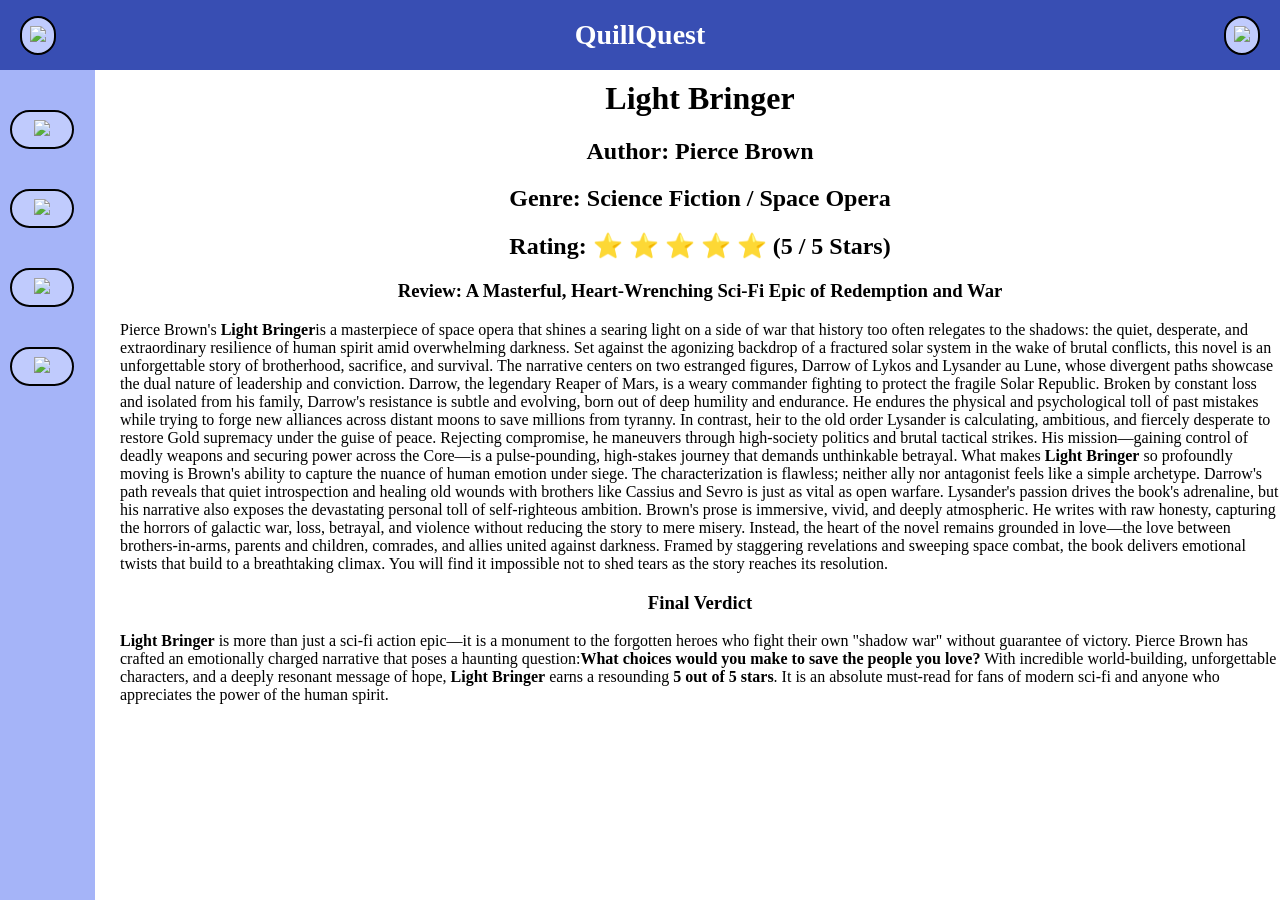
==== lightBringer-quillquest.html @ e6aad7c9 "Add files via upload" ====
<!DOCTYPE html>
<html>

<head>
    <title>Light Bringer QuillQuest Review</title>
    <style>
        body {
            margin: 0;
            margin-top: 80px;
            margin-left: 120px;
        }

        .name {
            font-size: 28px;
            font-weight: bold;
            margin: 15px;
            color: white;
        }

        .header {
            position: fixed;
            top: 0;
            right: 0;
            left: 0;
            height: 70px;
            background-color: rgb(56, 78, 179);
            display: flex;
            flex-direction: horizontal;
            justify-content: space-between;
            align-items: center;
        }

        .back,
        .home {
            height: 24px;
        }

        .headerbutton1,
        .headerbutton2 {
            padding: 8px;
            border-radius: 20px;
            border-style: solid;
            border-width: 2px;
            border-color: rgb(0, 0, 0);
            background-color: rgb(192, 203, 253);
        }

        .headerbutton1 {
            margin-left: 20px;
        }

        .headerbutton2 {
            margin-right: 20px;
        }

        .heading {
            text-align: center;
        }

        .sidebar {
            position: fixed;
            top: 70px;
            left: 0;
            width: 95px;
            bottom: 0;
            background-color: rgb(165, 180, 248);
            justify-content: space-between;
        }

        .buttons {
            padding: 8px;
            border-radius: 20px;
            border-style: solid;
            border-width: 2px;
            border-color: rgb(0, 0, 0);
            background-color: rgb(192, 203, 253);
            margin-top: 40px;
            margin-left: 10px;
        }

        .writeReview,
        .user,
        .share,
        .settings {
            height: 24px;
            padding-left: 14px;
            padding-right: 14px;
        }
    </style>
</head>

<body>
    <div class="header">
        <div>
            <button type="button" onclick="history.back()" class="headerbutton1">
                <img src="icons/back-svgrepo-com.svg" class="back">
            </button>
        </div>
        <div>
            <p class="name">QuillQuest</p>
        </div>
        <div>
            <button id="nav-btn" class="headerbutton2">
                <img src="icons/home-svgrepo-com.svg" class="home">
            </button>
        </div>
    </div>
    <div class="sidebar">
        <div>
            <button class="buttons">
                <img src="icons/create-svgrepo-com.svg" class="writeReview">
            </button>
        </div>
        <div>
            <button class="buttons">
                <img src="icons/user-friends-svgrepo-com.svg" class="user">
            </button>
        </div>
        <div>
            <button class="buttons">
                <img src="icons/share-svgrepo-com.svg" class="share">
            </button>
        </div>
        <div>
            <button class="buttons">
                <img src="icons/settings-svgrepo-com.svg" class="settings">
            </button>
        </div>
    </div>
    <h1 class="heading">
        Light Bringer
    </h1>
    <h2 class="heading">
        Author: Pierce Brown
    </h2>
    <h2 class="heading">
        Genre: Science Fiction / Space Opera
    </h2>
    <h2 class="heading">
        Rating: &#11088; &#11088; &#11088; &#11088; &#11088; (5 / 5 Stars)
    </h2>

    <h3 class="heading">
        Review: A Masterful, Heart-Wrenching Sci-Fi Epic of Redemption and War
    </h3>
    <p>
        Pierce Brown&apos;s <strong>Light Bringer</strong>is a masterpiece of space opera that shines a searing light on
        a side of war
        that history
        too often relegates to the shadows: the quiet, desperate, and extraordinary resilience of human spirit amid
        overwhelming
        darkness. Set against the agonizing backdrop of a fractured solar system in the wake of brutal conflicts, this
        novel is
        an unforgettable story of brotherhood, sacrifice, and survival.

        The narrative centers on two estranged figures, Darrow of Lykos and Lysander au Lune, whose divergent paths
        showcase the
        dual nature of leadership and conviction. Darrow, the legendary Reaper of Mars, is a weary commander fighting to
        protect
        the fragile Solar Republic. Broken by constant loss and isolated from his family, Darrow's resistance is subtle
        and
        evolving, born out of deep humility and endurance. He endures the physical and psychological toll of past
        mistakes while
        trying to forge new alliances across distant moons to save millions from tyranny.

        In contrast, heir to the old order Lysander is calculating, ambitious, and fiercely desperate to restore Gold
        supremacy
        under the guise of peace. Rejecting compromise, he maneuvers through high-society politics and brutal tactical
        strikes.
        His mission—gaining control of deadly weapons and securing power across the Core—is a pulse-pounding,
        high-stakes
        journey that demands unthinkable betrayal.

        What makes <strong>Light Bringer</strong> so profoundly moving is Brown&apos;s ability to capture the nuance of
        human emotion
        under siege.
        The characterization is flawless; neither ally nor antagonist feels like a simple archetype. Darrow&apos;s path
        reveals that
        quiet introspection and healing old wounds with brothers like Cassius and Sevro is just as vital as open
        warfare.
        Lysander&apos;s passion drives the book&apos;s adrenaline, but his narrative also exposes the devastating
        personal toll of
        self-righteous ambition.

        Brown&apos;s prose is immersive, vivid, and deeply atmospheric. He writes with raw honesty, capturing the
        horrors of galactic
        war, loss, betrayal, and violence without reducing the story to mere misery. Instead, the heart of the novel
        remains
        grounded in love—the love between brothers-in-arms, parents and children, comrades, and allies united against
        darkness.

        Framed by staggering revelations and sweeping space combat, the book delivers emotional twists that build to a
        breathtaking climax. You will find it impossible not to shed tears as the story reaches its resolution.
    </p>
    <h3 class="heading">
        Final Verdict
    </h3>
    <p>
        <strong>Light Bringer</strong> is more than just a sci-fi action epic—it is a monument to the forgotten heroes
        who fight their own
        "shadow war" without guarantee of victory. Pierce Brown has crafted an emotionally charged narrative that poses
        a
        haunting question:<strong>What choices would you make to save the people you love?</strong>

        With incredible world-building, unforgettable characters, and a deeply resonant message of hope,
        <strong>Light Bringer</strong> earns a resounding <strong>5 out of 5 stars</strong>. It is an absolute must-read
        for fans of modern sci-fi and anyone who appreciates the power of the human spirit.
    </p>
    <script>
        document.getElementById("nav-btn").addEventListener("click", () => { window.location.href = "QuillQuest.html" });
    </script>
</body>

</html>
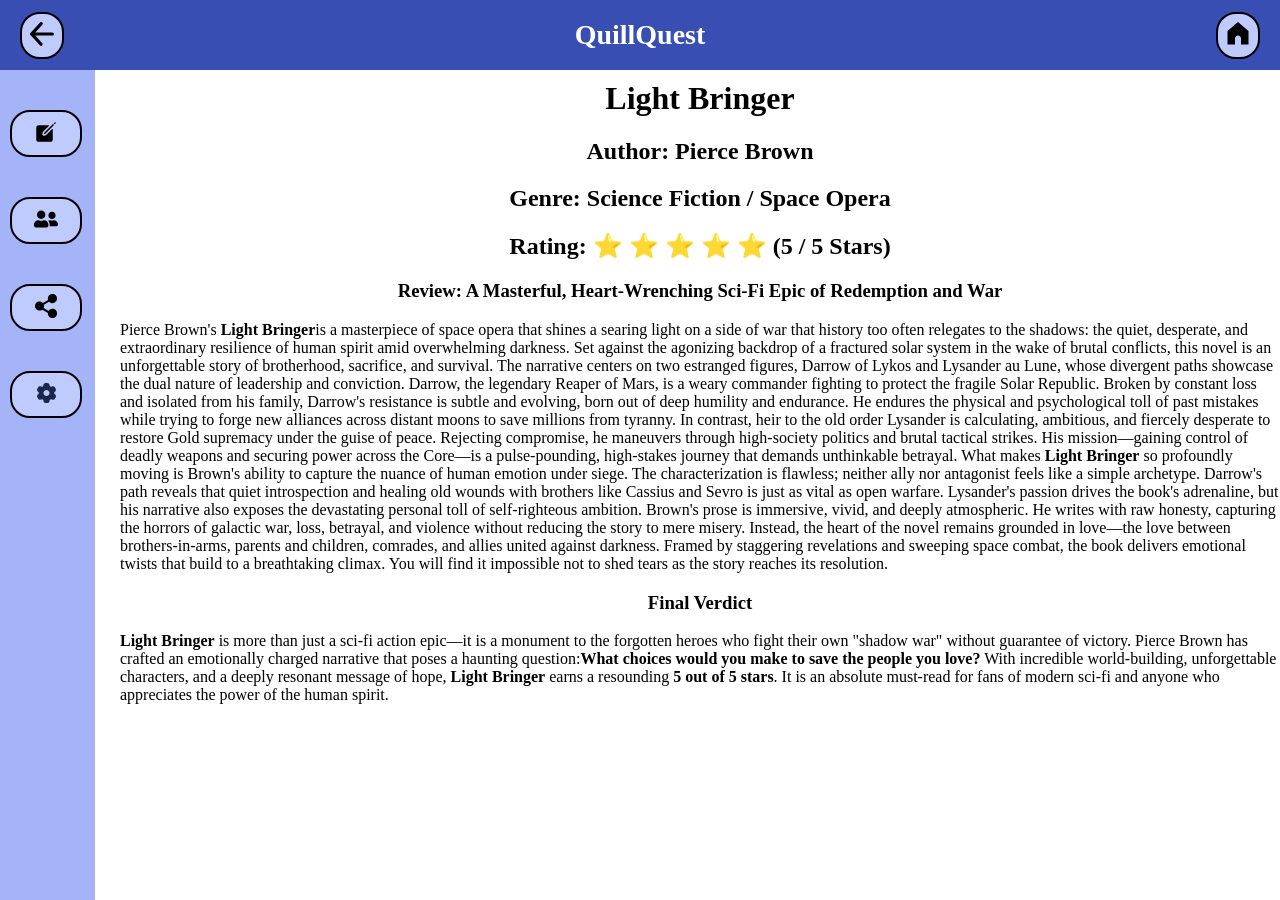
==== commit d9e9cc32: "Update lightBringer-quillquest.html" ====
--- a/lightBringer-quillquest.html
+++ b/lightBringer-quillquest.html
@@ -93,7 +93,7 @@
     <div class="header">
         <div>
             <button type="button" onclick="history.back()" class="headerbutton1">
-                <img src="icons/back-svgrepo-com.svg" class="back">
+                <img src="back-svgrepo-com.svg" class="back">
             </button>
         </div>
         <div>
@@ -101,29 +101,29 @@
         </div>
         <div>
             <button id="nav-btn" class="headerbutton2">
-                <img src="icons/home-svgrepo-com.svg" class="home">
+                <img src="home-svgrepo-com.svg" class="home">
             </button>
         </div>
     </div>
     <div class="sidebar">
         <div>
             <button class="buttons">
-                <img src="icons/create-svgrepo-com.svg" class="writeReview">
-            </button>
-        </div>
-        <div>
-            <button class="buttons">
-                <img src="icons/user-friends-svgrepo-com.svg" class="user">
-            </button>
-        </div>
-        <div>
-            <button class="buttons">
-                <img src="icons/share-svgrepo-com.svg" class="share">
-            </button>
-        </div>
-        <div>
-            <button class="buttons">
-                <img src="icons/settings-svgrepo-com.svg" class="settings">
+                <img src="create-svgrepo-com.svg" class="writeReview">
+            </button>
+        </div>
+        <div>
+            <button class="buttons">
+                <img src="user-friends-svgrepo-com.svg" class="user">
+            </button>
+        </div>
+        <div>
+            <button class="buttons">
+                <img src="share-svgrepo-com.svg" class="share">
+            </button>
+        </div>
+        <div>
+            <button class="buttons">
+                <img src="settings-svgrepo-com.svg" class="settings">
             </button>
         </div>
     </div>
@@ -211,4 +211,4 @@
     </script>
 </body>
 
-</html>+</html>
